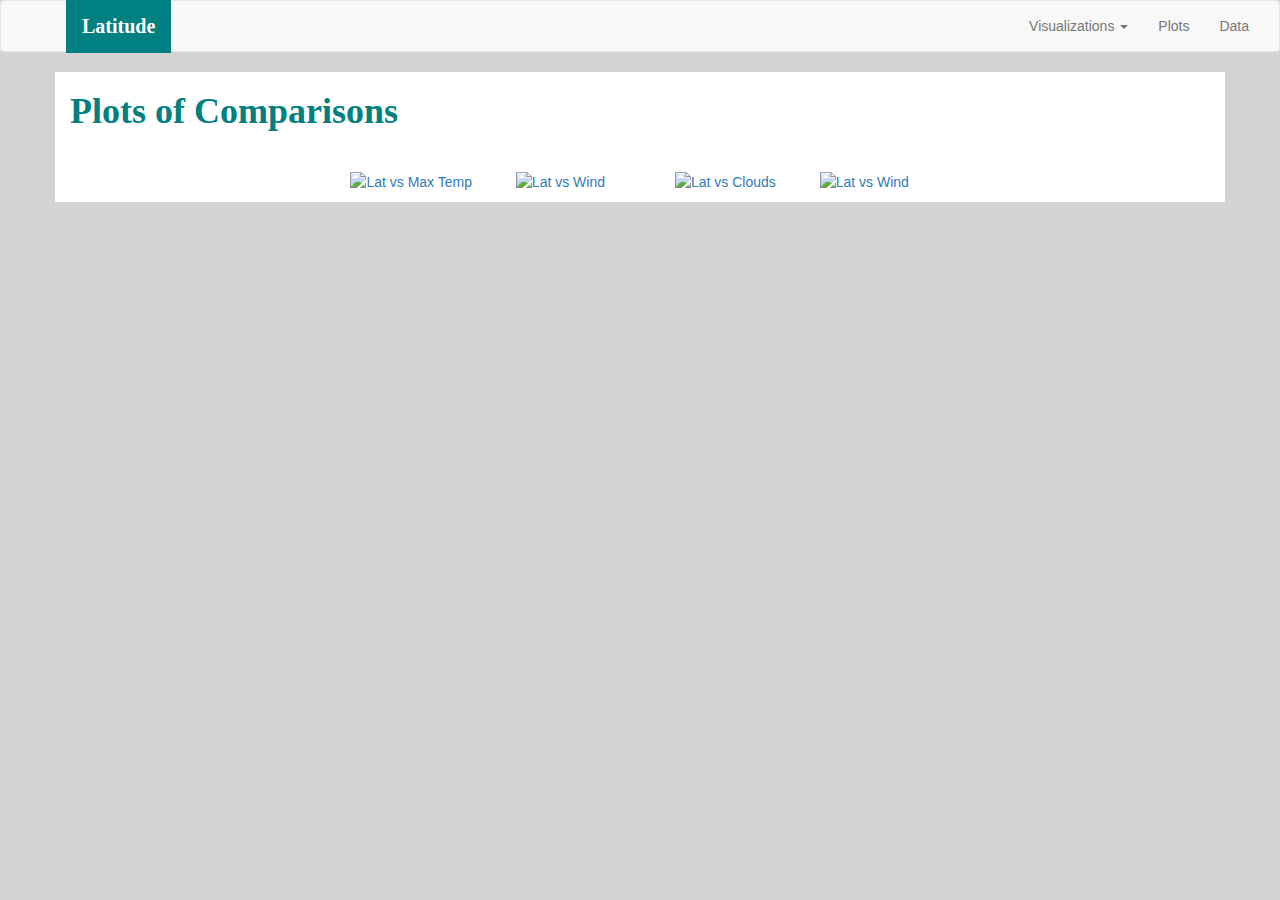
==== comparisons.html @ 551bc911 "Add all" ====
<!DOCTYPE html>
<html lang="en">

<head>
    <meta charset="UTF-8">
    <title>Web Visialization Weather</title>
    <link rel="stylesheet" href="https://maxcdn.bootstrapcdn.com/bootstrap/3.3.7/css/bootstrap.min.css">
    <link rel="stylesheet" href="stylesheet.css">
</head>

<body>
    <nav class="navbar navbar-default">
        <div class="container-fluid">
            <div class="navbar-header">
                <button type="button" class="navbar-toggle collapsed" data-toggle="collapse" data-target="#bs-example-navbar-collapse-1" aria-expanded="false">
                <span class="sr-only">Toggle navigation</span>
                <span class="icon-bar"></span>
                <span class="icon-bar"></span>
                <span class="icon-bar"></span>
                </button>
                    <a class="navbar-brand" href="index.html"><span class="latitude">Latitude</a>
            </div>

            <div class="collapse navbar-collapse" id="bs-example-navbar-collapse-1">
                <ul class="nav navbar-nav navbar-right">
                    <li class ="dropdown">
                        <a href="#" class="dropdown-toggle" data-toggle="dropdown" role="button" aria-haspopup="true" aria-expanded="false">Visualizations <span class="caret"></span></a>
                        <ul class= "dropdown-menu">
                            <li><a href="latitude_temps.html">Latitude vs. Max Temperature</a></li>
                            <li><a href="latitude_humidity.html">Latitude vs. Humidity</a></li>
                            <li><a href="latitude_cloudiness.html">Latitude vs Cloudiness</a></li>
                            <li><a href="latitude_wind.html">Latitude vs. Wind Speed</a></li>
                        </ul>
                    </li>
                    <li><a href="comparisons.html">Plots</a></li>
                    <li><a href="data.html">Data</a></li>
                </ul>
            </div>
        </div>
    </nav>
    

    <div class="container">

        <h1>Plots of Comparisons</h1>

        <div class="row">

            <div class="col-md-6 pad top"><br>
            
                <div class="pull-right">
                    <a href="latitude_temps.html"><img src="resources/assets/images/Fig1.png" alt="Lat vs Max Temp" width="100%" height="100%"></a>
                    <a href="latitude_humidity.html"><img src="resources/assets/images/Fig2.png" alt="Lat vs Wind" width="100%" height="100%"></a>
                </div>
            </div>

            <div class="col-md-6 pad top"><br>
                <a href="latitude_cloudiness.html"><img src="resources/assets/images/Fig3.png" alt="Lat vs Clouds" width="100%" height="100%"></a>
                <a href="latitude_wind.html"><img src="resources/assets/images/Fig4.png" alt="Lat vs Wind" width="100%" height="100%"></a>
            </div>
        </div>
            </div>

                    </div>
                
                </div>
            </div>
        </div>
    </div>
</body>


<script src="https://cdnjs.cloudflare.com/ajax/libs/jquery/3.3.1/jquery.min.js"></script>
<script src="https://cdnjs.cloudflare.com/ajax/libs/twitter-bootstrap/3.3.7/js/bootstrap.min.js"></script>

</html>
---- stylesheet.css ----
body {
    background-color: lightgrey;
}

h1 {
    color: teal;
    background-color: white;
    font-family: 'Times New Roman', Times, serif;
    font-weight: bold;
}

h3 {
    color: teal;
    background-color: white;
    font-family: 'Times New Roman', Times, serif;
    font-weight: bold;
}

img {
    padding-top: 10px;
    padding-right: 20px;
    padding-bottom: 10px;
    padding-left: 20px;
}

p {
    font-family: sans-serif;
    font-size: 12
}


.container {
    background-color: white;
}

.navbar {
    padding-left: 50px;
}

.navbar-brand {
    font-family: 'Times New Roman', Times, serif;
    font-weight: bold;
    color:white;
}

.latitude {
    color: white;
    font-family: 'Times New Roman', Times, serif;
    font-size: 20px;
    background-color: teal;
    border: 1px solid teal;
      padding: 15px;
  }

@media (max-width: 480px) {
    .navbar {
        background-color: teal;
    }

    .navbar-brand {
        font-family: 'Times New Roman', Times, serif;
        font-weight: bold;
        color: teal;
    }

    .latitude {
        background-color: white;
        color: teal;
    }
}
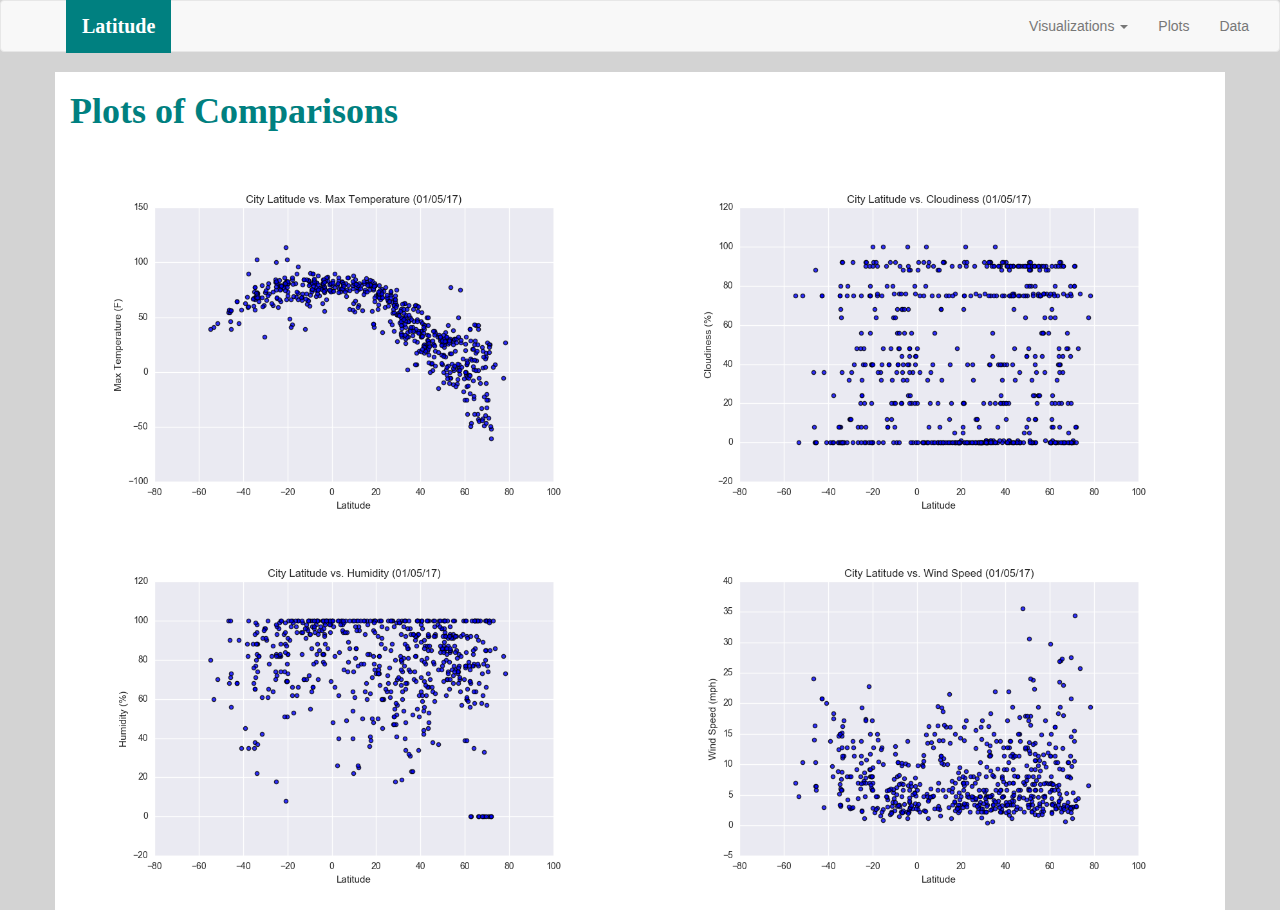
==== commit 44b53a8f: "Update comparisons.html" ====
--- a/comparisons.html
+++ b/comparisons.html
@@ -49,14 +49,14 @@
             <div class="col-md-6 pad top"><br>
             
                 <div class="pull-right">
-                    <a href="latitude_temps.html"><img src="resources/assets/images/Fig1.png" alt="Lat vs Max Temp" width="100%" height="100%"></a>
-                    <a href="latitude_humidity.html"><img src="resources/assets/images/Fig2.png" alt="Lat vs Wind" width="100%" height="100%"></a>
+                    <a href="latitude_temps.html"><img src="Resources/assets/images/Fig1.png" alt="Lat vs Max Temp" width="100%" height="100%"></a>
+                    <a href="latitude_humidity.html"><img src="Resources/assets/images/Fig2.png" alt="Lat vs Wind" width="100%" height="100%"></a>
                 </div>
             </div>
 
             <div class="col-md-6 pad top"><br>
-                <a href="latitude_cloudiness.html"><img src="resources/assets/images/Fig3.png" alt="Lat vs Clouds" width="100%" height="100%"></a>
-                <a href="latitude_wind.html"><img src="resources/assets/images/Fig4.png" alt="Lat vs Wind" width="100%" height="100%"></a>
+                <a href="latitude_cloudiness.html"><img src="Resources/assets/images/Fig3.png" alt="Lat vs Clouds" width="100%" height="100%"></a>
+                <a href="latitude_wind.html"><img src="Resources/assets/images/Fig4.png" alt="Lat vs Wind" width="100%" height="100%"></a>
             </div>
         </div>
             </div>
@@ -73,4 +73,4 @@
 <script src="https://cdnjs.cloudflare.com/ajax/libs/jquery/3.3.1/jquery.min.js"></script>
 <script src="https://cdnjs.cloudflare.com/ajax/libs/twitter-bootstrap/3.3.7/js/bootstrap.min.js"></script>
 
-</html>+</html>
